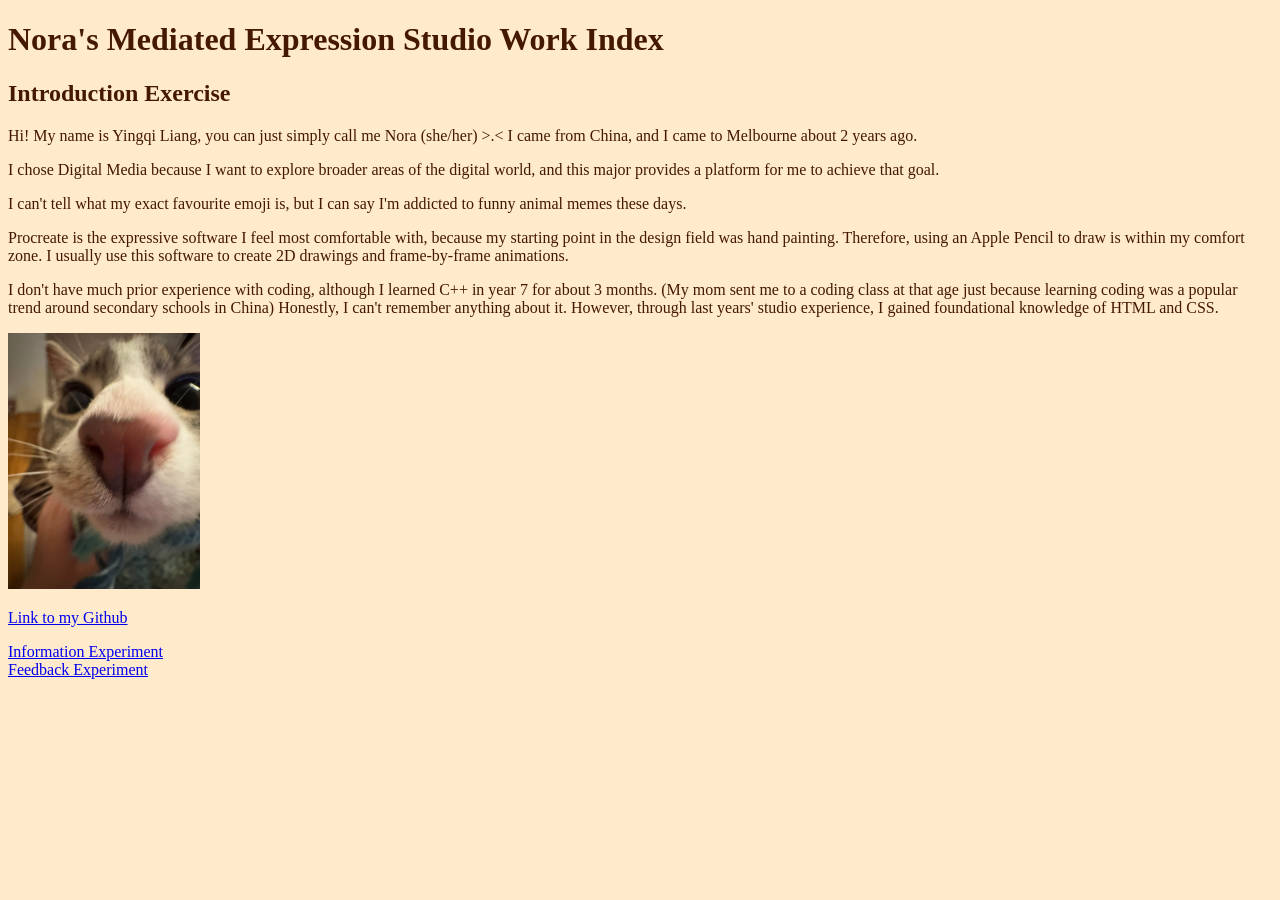
==== index.html @ 22fb96be "added feedback design to my studio work index" ====
<!doctype html>
<html lang="en">
<head>
    <meta charset="UTF-8">
    <meta name="viewport"
          content="width=device-width, user-scalable=no, initial-scale=1.0, maximum-scale=1.0, minimum-scale=1.0">
    <meta http-equiv="X-UA-Compatible" content="ie=edge">
    <title>Studio Work Index</title>
    <link rel="stylesheet" href="styles.css">
    <link rel="stylesheet" href="reset.css">
    <link rel="icon" type="image/png" sizes="32x32" href="assets/favicon-32x32.png">
</head>
<body>
<main>

    <h1>Nora's Mediated Expression Studio Work Index</h1>

    <section>

        <h2>Introduction Exercise</h2>

        <p>Hi! My name is Yingqi Liang, you can just simply call me Nora (she/her) >.< I came from China, and I came to Melbourne about 2 years ago. </p>
        <p>I chose Digital Media because I want to explore broader areas of the digital world, and this major provides a platform for me to achieve that goal.
        </p>
        <p>I can't tell what my exact favourite emoji is, but I can say I'm addicted to funny animal memes these days.</p>
        <p>Procreate is the expressive software I feel most comfortable with, because my starting point in the design field was hand painting. Therefore, using an Apple Pencil to draw is within my comfort zone. I usually use this software to create 2D drawings and frame-by-frame animations.</p>
        <p>I don't have much prior experience with coding, although I learned C++ in year 7 for about 3 months. (My mom sent me to a coding class at that age just because learning coding was a popular trend around secondary schools in China) Honestly, I can't remember anything about it. However, through last years' studio experience, I gained foundational knowledge of HTML and CSS.</p>

        <img alt="cat.jepg" src="assets/cat.jpeg" height="256" width="192"/>
<!--        This is a picture of my sister's cat, she is so cute that I really want to show off. :)-->

        <p>
            <a href="https://github.com/4143118" target="_blank">Link to my Github</a>
        </p>

        <section>
            <a href="./informationDesignExperiment/" target="_blank">Information Experiment</a>
        </section>

        <section>
            <a href="./feedbackDesign%20Experiment/" target="_blank">Feedback Experiment</a>
        </section>

    </section>

</main>
</body>
</html>
---- styles.css ----
body{
    background-color: rgb(255, 234, 204);
    color: rgb(69, 24, 4);
}
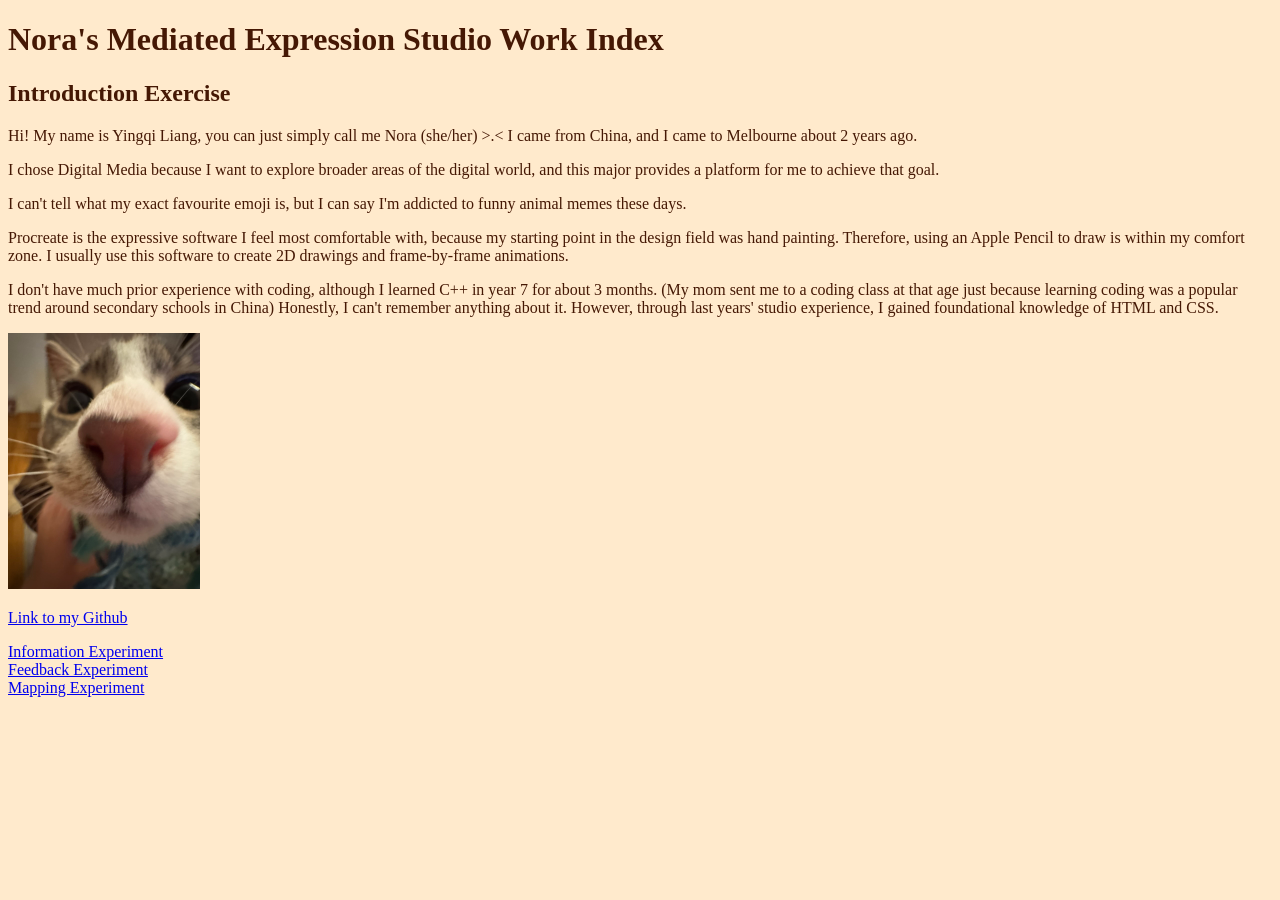
==== commit a8005f6b: "add konva template" ====
--- a/index.html
+++ b/index.html
@@ -41,6 +41,11 @@
             <a href="./feedbackDesign%20Experiment/" target="_blank">Feedback Experiment</a>
         </section>
 
+        <section>
+            <a href="./mappingDesignExperiment/" target="_blank">Mapping Experiment</a>
+        </section>
+
+
     </section>
 
 </main>
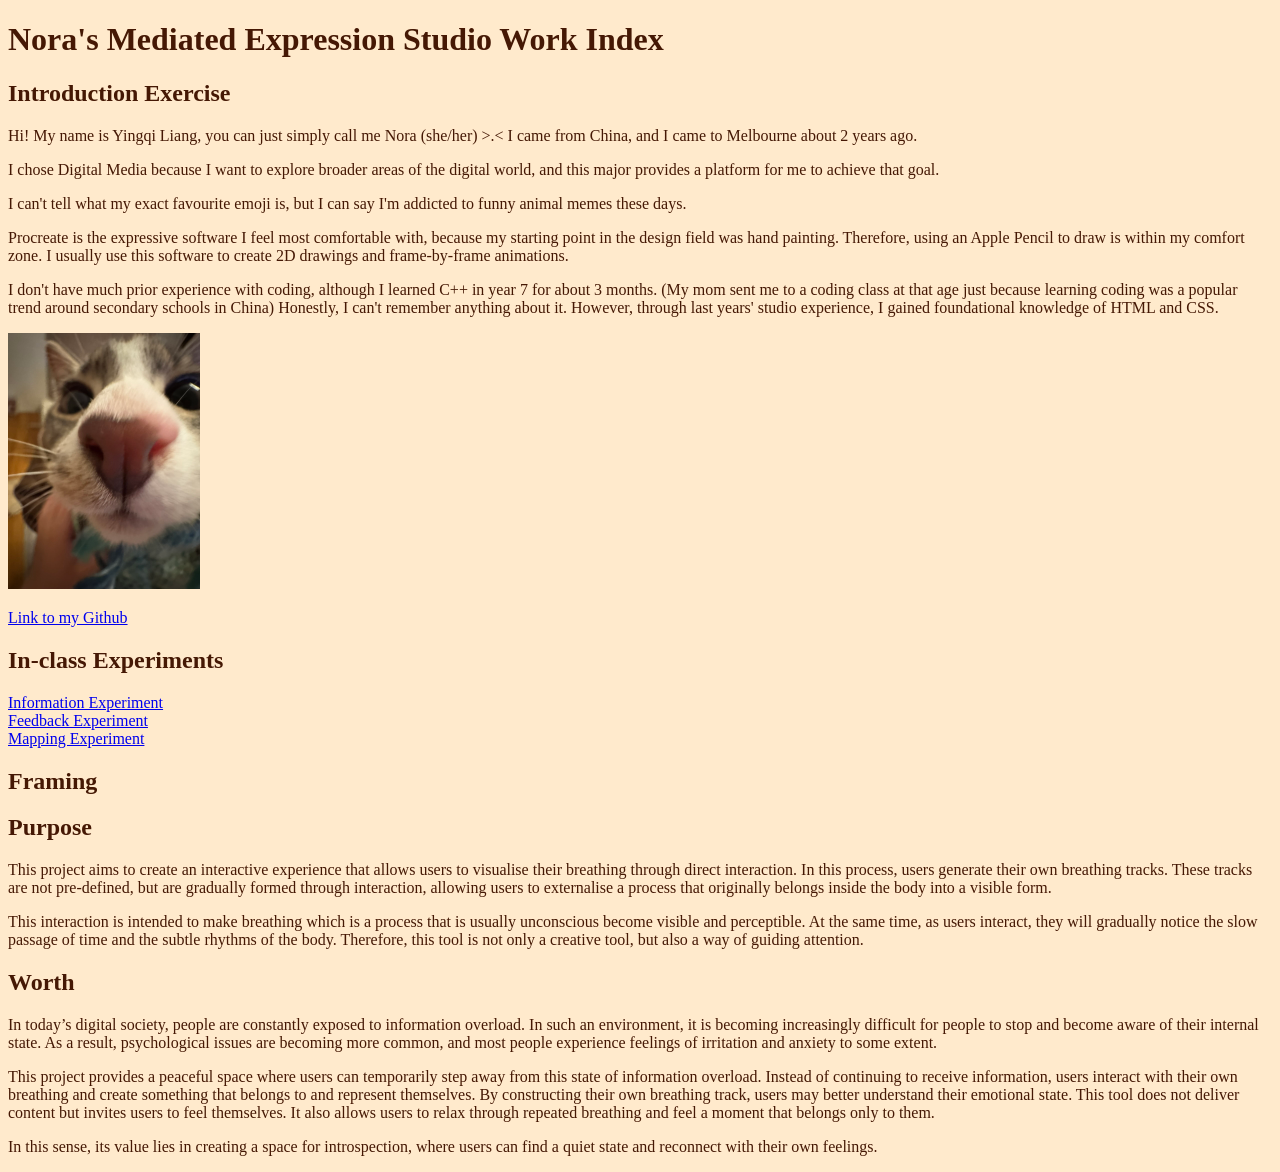
==== commit 43eb0b52: "add some comments and update some speculations" ====
--- a/index.html
+++ b/index.html
@@ -19,12 +19,25 @@
 
         <h2>Introduction Exercise</h2>
 
-        <p>Hi! My name is Yingqi Liang, you can just simply call me Nora (she/her) >.< I came from China, and I came to Melbourne about 2 years ago. </p>
-        <p>I chose Digital Media because I want to explore broader areas of the digital world, and this major provides a platform for me to achieve that goal.
+        <p>Hi! My name is Yingqi Liang, you can just simply call me Nora (she/her) >.< I came from China, and I came to
+            Melbourne about 2 years ago.
         </p>
-        <p>I can't tell what my exact favourite emoji is, but I can say I'm addicted to funny animal memes these days.</p>
-        <p>Procreate is the expressive software I feel most comfortable with, because my starting point in the design field was hand painting. Therefore, using an Apple Pencil to draw is within my comfort zone. I usually use this software to create 2D drawings and frame-by-frame animations.</p>
-        <p>I don't have much prior experience with coding, although I learned C++ in year 7 for about 3 months. (My mom sent me to a coding class at that age just because learning coding was a popular trend around secondary schools in China) Honestly, I can't remember anything about it. However, through last years' studio experience, I gained foundational knowledge of HTML and CSS.</p>
+        <p>I chose Digital Media because I want to explore broader areas of the digital world, and this major provides a
+            platform for me to achieve that goal.
+        </p>
+        <p>
+            I can't tell what my exact favourite emoji is, but I can say I'm addicted to funny animal memes these
+            days.
+        </p>
+        <p>Procreate is the expressive software I feel most comfortable with, because my starting point in the design
+            field was hand painting. Therefore, using an Apple Pencil to draw is within my comfort zone. I usually use
+            this software to create 2D drawings and frame-by-frame animations.
+        </p>
+        <p>I don't have much prior experience with coding, although I learned C++ in year 7 for about 3 months. (My mom
+            sent me to a coding class at that age just because learning coding was a popular trend around secondary
+            schools in China) Honestly, I can't remember anything about it. However, through last years' studio
+            experience, I gained foundational knowledge of HTML and CSS.
+        </p>
 
         <img alt="cat.jepg" src="assets/cat.jpeg" height="256" width="192"/>
 <!--        This is a picture of my sister's cat, she is so cute that I really want to show off. :)-->
@@ -32,6 +45,8 @@
         <p>
             <a href="https://github.com/4143118" target="_blank">Link to my Github</a>
         </p>
+
+        <h2>In-class Experiments</h2>
 
         <section>
             <a href="./informationDesignExperiment/" target="_blank">Information Experiment</a>
@@ -45,6 +60,44 @@
             <a href="./mappingDesignExperiment/" target="_blank">Mapping Experiment</a>
         </section>
 
+        <h2>Framing</h2>
+        <h2>Purpose</h2>
+
+        <p>
+            This project aims to create an interactive experience that allows users to visualise their breathing through
+            direct interaction. In this process, users generate their own breathing tracks. These tracks are not
+            pre-defined, but are gradually formed through interaction, allowing users to externalise a process that
+            originally belongs inside the body into a visible form.
+        </p>
+        <p>
+            This interaction is intended to make breathing which is a process that is usually unconscious become visible
+            and perceptible. At the same time, as users interact, they will gradually notice the slow passage of time
+            and the subtle rhythms of the body. Therefore, this tool is not only a creative tool, but also a way of
+            guiding attention.
+        </p>
+
+        <h2>Worth</h2>
+
+        <p>
+            In today’s digital society, people are constantly exposed to information overload. In such an environment,
+            it is becoming increasingly difficult for people to stop and become aware of their internal state. As a
+            result, psychological issues are becoming more common, and most people experience feelings of irritation and
+            anxiety to some extent.
+        </p>
+        <p>
+            This project provides a peaceful space where users can temporarily step away from this state of information
+            overload. Instead of continuing to receive information, users interact with their own breathing and create
+            something that belongs to and represent themselves. By constructing their own breathing track, users may
+            better understand their emotional state. This tool does not deliver content but invites users to feel
+            themselves. It also allows users to relax through repeated breathing and feel a moment that belongs only to
+            them.
+        </p>
+        <p>
+            In this sense, its value lies in creating a space for introspection, where users can find a quiet state and
+            reconnect with their own feelings.
+        </p>
+
+
 
     </section>
 
--- a/styles.css
+++ b/styles.css
@@ -1,3 +1,4 @@
+/* I chose those warm colours for achieving a feeling of warm and safe, and keeping readability. */
 body{
     background-color: rgb(255, 234, 204);
     color: rgb(69, 24, 4);
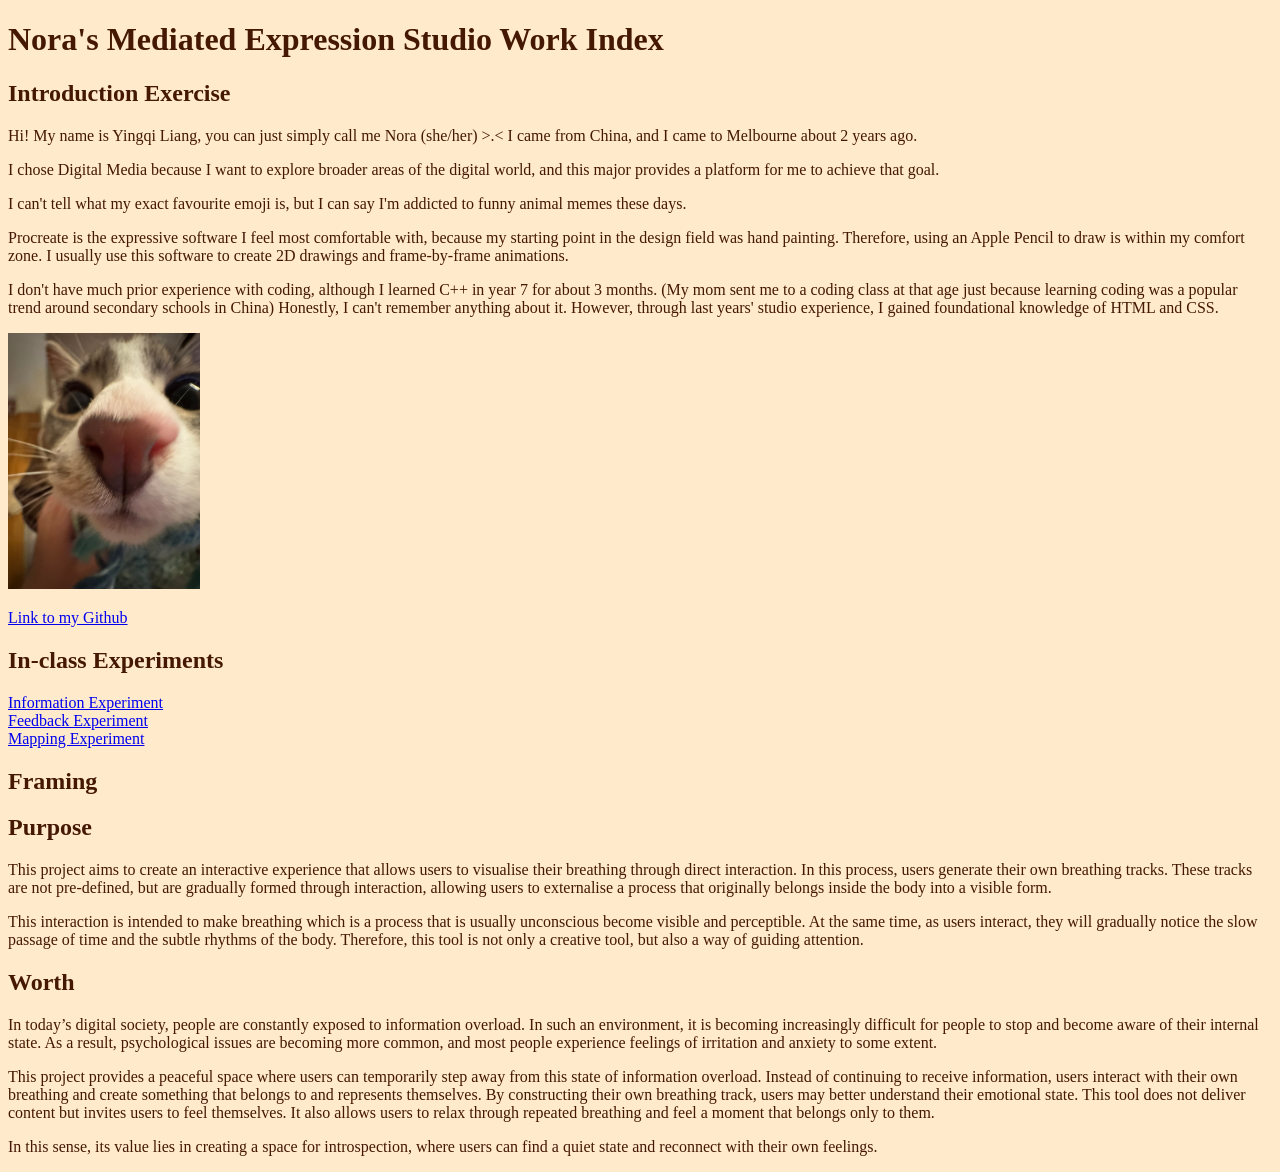
==== commit 28bc8128: "Update index.html" ====
--- a/index.html
+++ b/index.html
@@ -87,7 +87,7 @@
         <p>
             This project provides a peaceful space where users can temporarily step away from this state of information
             overload. Instead of continuing to receive information, users interact with their own breathing and create
-            something that belongs to and represent themselves. By constructing their own breathing track, users may
+            something that belongs to and represents themselves. By constructing their own breathing track, users may
             better understand their emotional state. This tool does not deliver content but invites users to feel
             themselves. It also allows users to relax through repeated breathing and feel a moment that belongs only to
             them.
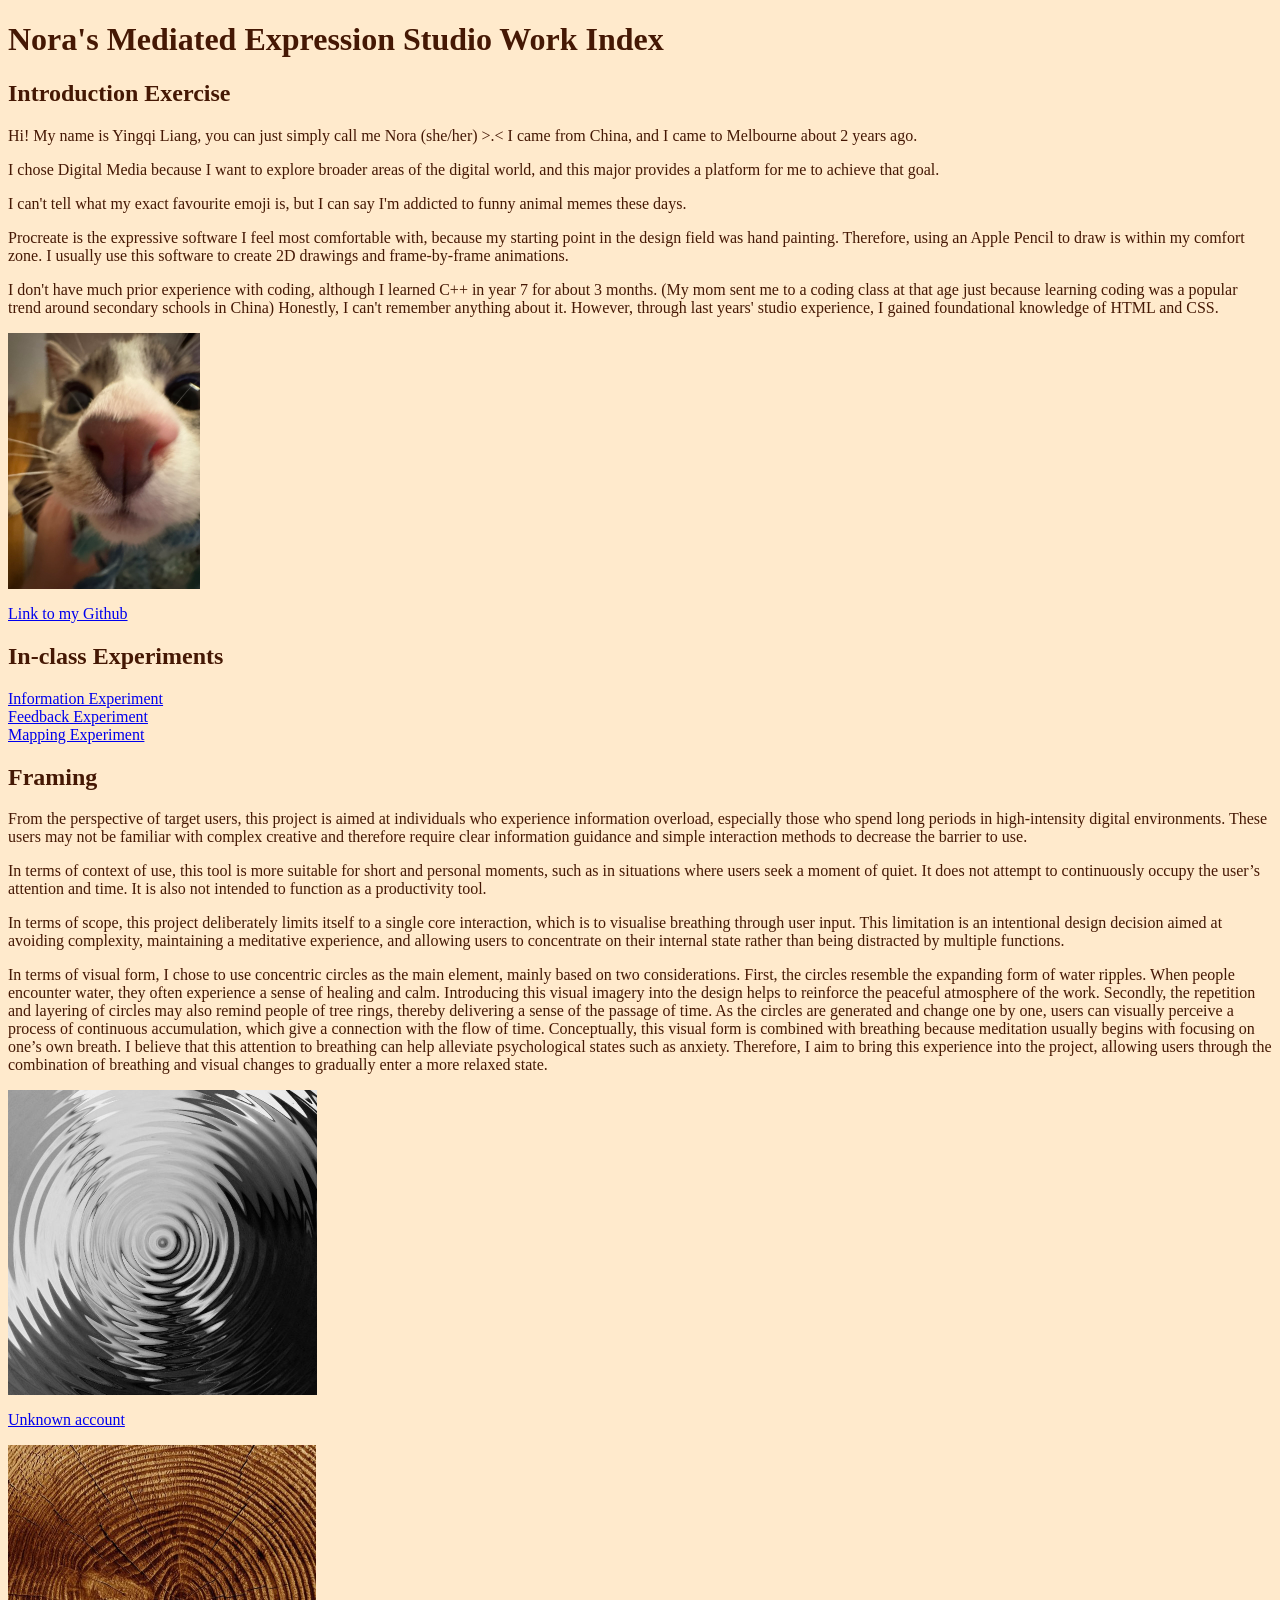
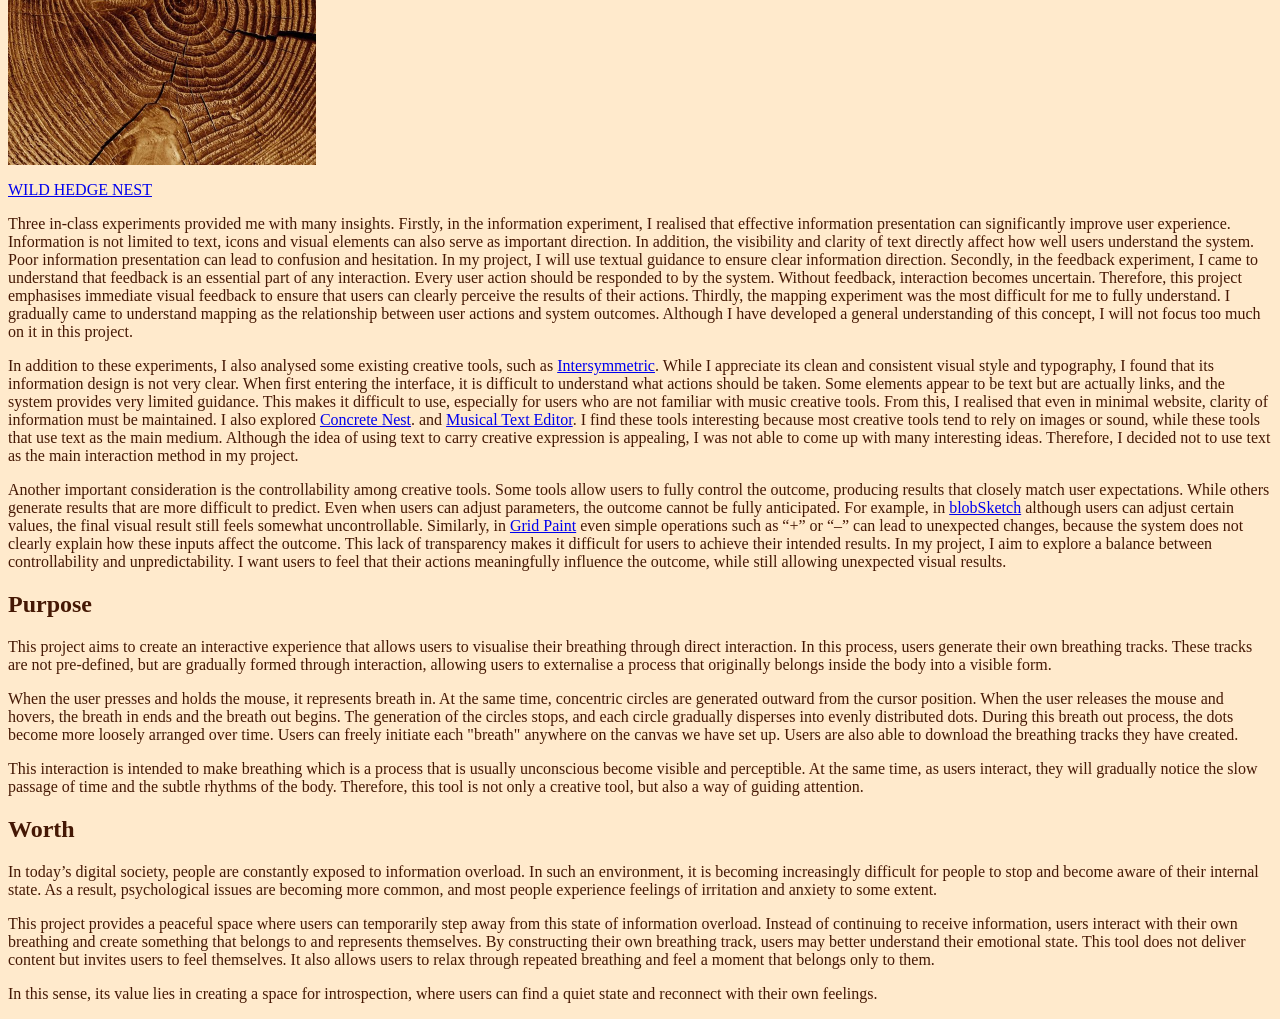
==== commit 234392d9: "framing insert text, create some links as references, and add some comments as well" ====
--- a/index.html
+++ b/index.html
@@ -53,7 +53,7 @@
         </section>
 
         <section>
-            <a href="./feedbackDesign%20Experiment/" target="_blank">Feedback Experiment</a>
+            <a href="./feedbackDeisgnFixExperiment/" target="_blank">Feedback Experiment</a>
         </section>
 
         <section>
@@ -61,6 +61,96 @@
         </section>
 
         <h2>Framing</h2>
+        <p>
+            From the perspective of target users, this project is aimed at individuals who experience information
+            overload, especially those who spend long periods in high-intensity digital environments. These users may
+            not be familiar with complex creative and therefore require clear information guidance and simple interaction
+            methods to decrease the barrier to use.
+        </p>
+        <p>
+            In terms of context of use, this tool is more suitable for short and personal moments, such as in situations
+            where users seek a moment of quiet. It does not attempt to continuously occupy the user’s attention and time.
+            It is also not intended to function as a productivity tool.
+        </p>
+        <p>
+            In terms of scope, this project deliberately limits itself to a single core interaction, which is to visualise
+            breathing through user input. This limitation is an intentional design decision aimed at avoiding complexity,
+            maintaining a meditative experience, and allowing users to concentrate on their internal state rather than
+            being distracted by multiple functions.
+        </p>
+        <p>
+            In terms of visual form, I chose to use concentric circles as the main element, mainly based on two
+            considerations. First, the circles resemble the expanding form of water ripples. When people encounter water,
+            they often experience a sense of healing and calm. Introducing this visual imagery into the design helps to
+            reinforce the peaceful atmosphere of the work. Secondly, the repetition and layering of circles may also
+            remind people of tree rings, thereby delivering a sense of the passage of time. As the circles are generated
+            and change one by one, users can visually perceive a process of continuous accumulation, which give a connection
+            with the flow of time. Conceptually, this visual form is combined with breathing because meditation usually
+            begins with focusing on one’s own breath. I believe that this attention to breathing can help alleviate
+            psychological states such as anxiety. Therefore, I aim to bring this experience into the project, allowing
+            users through the combination of breathing and visual changes to gradually enter a more relaxed state.
+        </p>
+<!--        using two external images to express my idea, put links below them for referencing. -->
+<!--        I also create some hybrid links for referencing websites.-->
+        <div class = "img-with-text">
+            <img src="assets/080a193fc32332ded07c97bd1991e3ae.jpg" height="305" width="308.5"/>
+            <p>
+                <a href="https://au.pinterest.com/pin/4644405861246112/" target="_blank">Unknown account</a>
+            </p>
+        </div>
+
+        <div class = "img-with-text">
+            <img src="assets/a6d464f4167bd7a229ea13b5d9faa302.jpg" height="320" width="308"/>
+            <p>
+                <a href="https://au.pinterest.com/pin/1829656094932014/" target="_blank">WILD HEDGE NEST</a>
+            </p>
+        </div>
+
+        <p>
+            Three in-class experiments provided me with many insights. Firstly, in the information experiment, I realised
+            that effective information presentation can significantly improve user experience. Information is not limited
+            to text, icons and visual elements can also serve as important direction. In addition, the visibility and clarity
+            of text directly affect how well users understand the system. Poor information presentation can lead to confusion
+            and hesitation. In my project, I will use textual guidance to ensure clear information direction. Secondly,
+            in the feedback experiment, I came to understand that feedback is an essential part of any interaction. Every
+            user action should be responded to by the system. Without feedback, interaction becomes uncertain. Therefore,
+            this project emphasises immediate visual feedback to ensure that users can clearly perceive the results of
+            their actions. Thirdly, the mapping experiment was the most difficult for me to fully understand. I gradually
+            came to understand mapping as the relationship between user actions and system outcomes. Although I have
+            developed a general understanding of this concept, I will not focus too much on it in this project.
+        </p>
+        <p>
+            In addition to these experiments, I also analysed some existing creative tools, such as
+            <a href="https://intersymmetric.xyz" target="_blank">Intersymmetric</a>.
+            While I appreciate its clean and consistent visual style and typography, I found that its information design
+            is not very clear. When first entering the interface, it is difficult to understand what actions should be taken.
+            Some elements appear to be text but are actually links, and the system provides very limited guidance. This
+            makes it difficult to use, especially for users who are not familiar with music creative tools. From this, I
+            realised that even in minimal website, clarity of information must be maintained. I also explored
+            <a href="https://gamesforcrows.itch.io/concrete-nest" target="_blank">Concrete Nest</a>.
+            and
+            <a href="https://yirggzmb.itch.io/musical-text-editor" target="_blank">Musical Text Editor</a>.
+            I find these tools interesting because most creative tools tend to rely on images or sound, while these tools
+            that use text as the main medium. Although the idea of using text to carry creative expression is appealing,
+            I was not able to come up with many interesting ideas. Therefore, I decided not to use text as the main
+            interaction method in my project.
+        </p>
+        <p>
+            Another important consideration is the controllability among creative tools. Some tools allow users to fully
+            control the outcome, producing results that closely match user expectations. While others generate results
+            that are more difficult to predict. Even when users can adjust parameters, the outcome cannot be fully
+            anticipated. For example, in
+            <a href="https://cpreid2.github.io/blobSketch/" target="_blank">blobSketch</a>
+            although users can adjust certain values, the final
+            visual result still feels somewhat uncontrollable. Similarly, in
+            <a href="https://schultzschultz.com/gridpaint/" target="_blank">Grid Paint</a>
+            even simple operations such as “+” or “–” can lead to unexpected changes, because the system does not clearly
+            explain how these inputs affect the outcome. This lack of transparency makes it difficult for users to achieve
+            their intended results. In my project, I aim to explore a balance between controllability and unpredictability.
+            I want users to feel that their actions meaningfully influence the outcome, while still allowing unexpected
+            visual results.
+        </p>
+
         <h2>Purpose</h2>
 
         <p>
@@ -68,6 +158,14 @@
             direct interaction. In this process, users generate their own breathing tracks. These tracks are not
             pre-defined, but are gradually formed through interaction, allowing users to externalise a process that
             originally belongs inside the body into a visible form.
+        </p>
+        <p>
+            When the user presses and holds the mouse, it represents breath in. At the same time, concentric circles are
+            generated outward from the cursor position. When the user releases the mouse and hovers, the breath in ends
+            and the breath out begins. The generation of the circles stops, and each circle gradually disperses into
+            evenly distributed dots. During this breath out process, the dots become more loosely arranged over time.
+            Users can freely initiate each "breath" anywhere on the canvas we have set up. Users are also able to download
+            the breathing tracks they have created.
         </p>
         <p>
             This interaction is intended to make breathing which is a process that is usually unconscious become visible
@@ -97,7 +195,7 @@
             reconnect with their own feelings.
         </p>
 
-
+<!--It's about 1189 words here.-->
 
     </section>
 
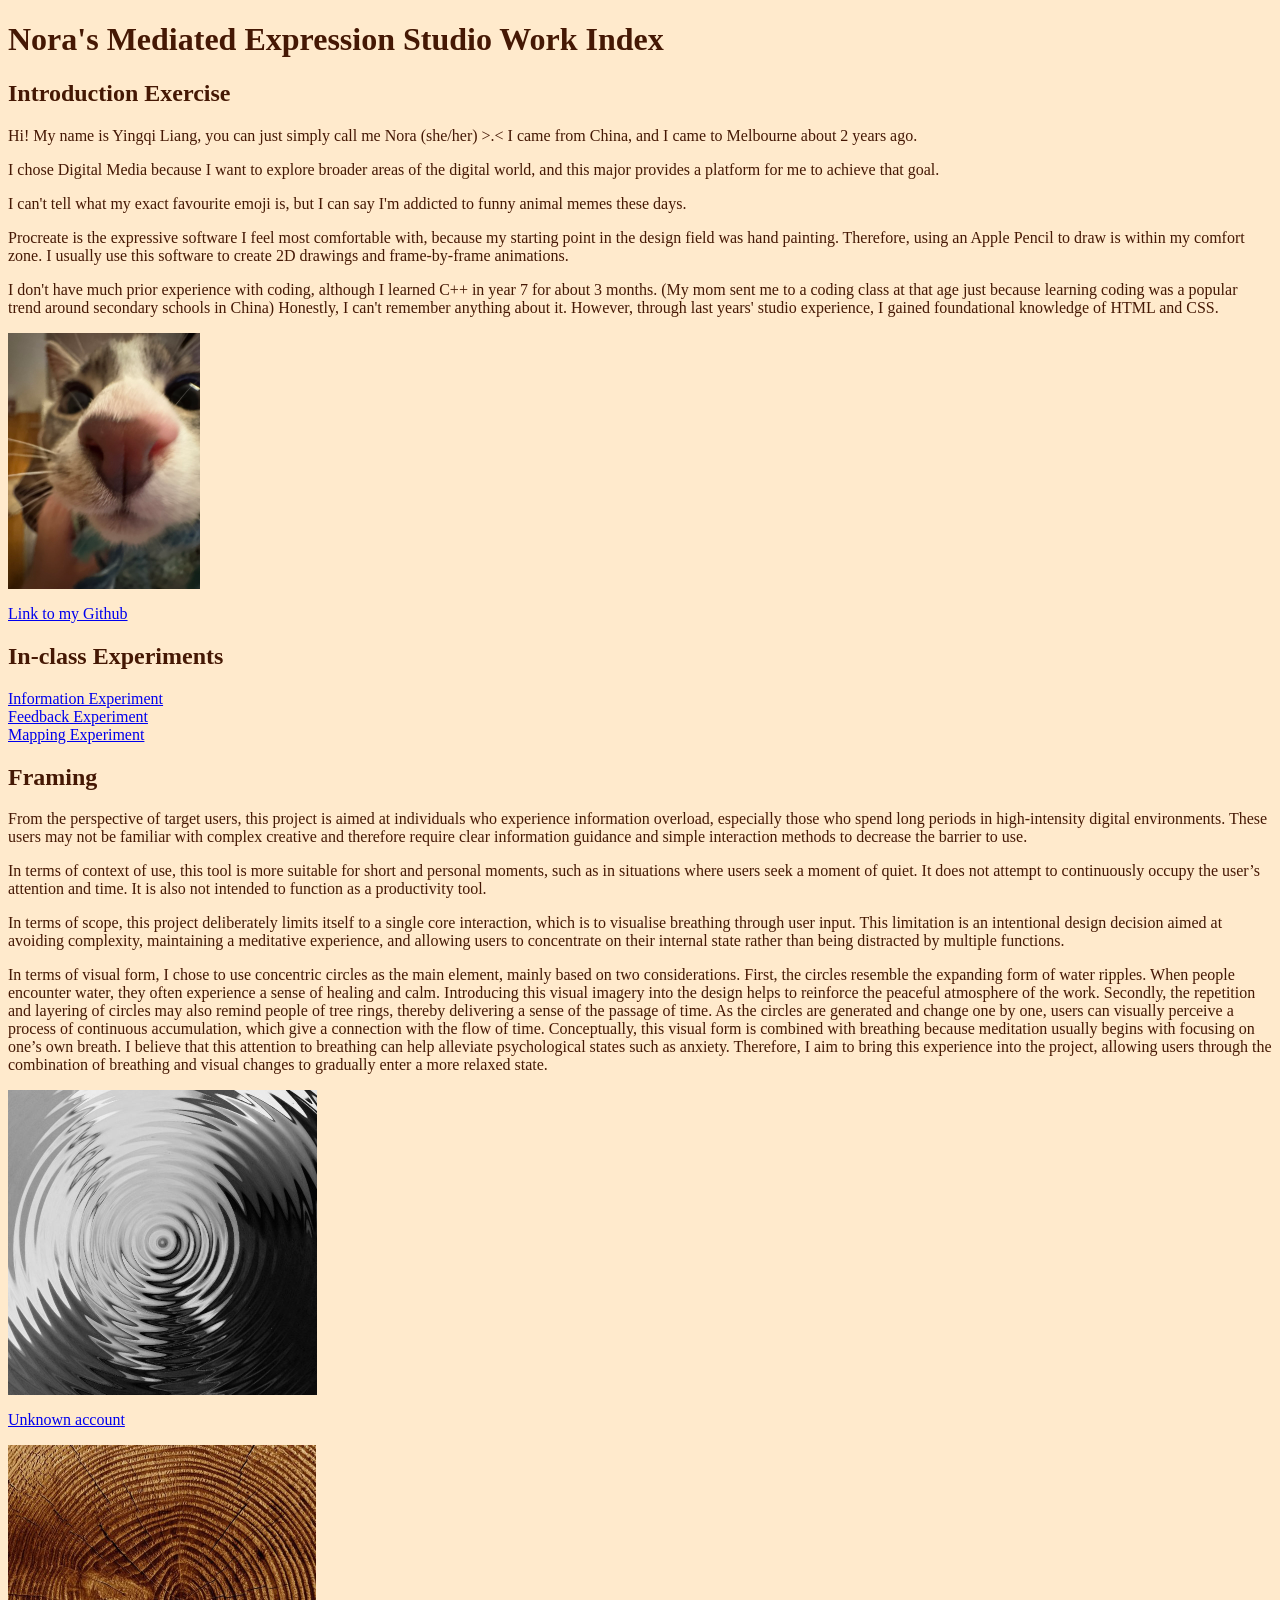
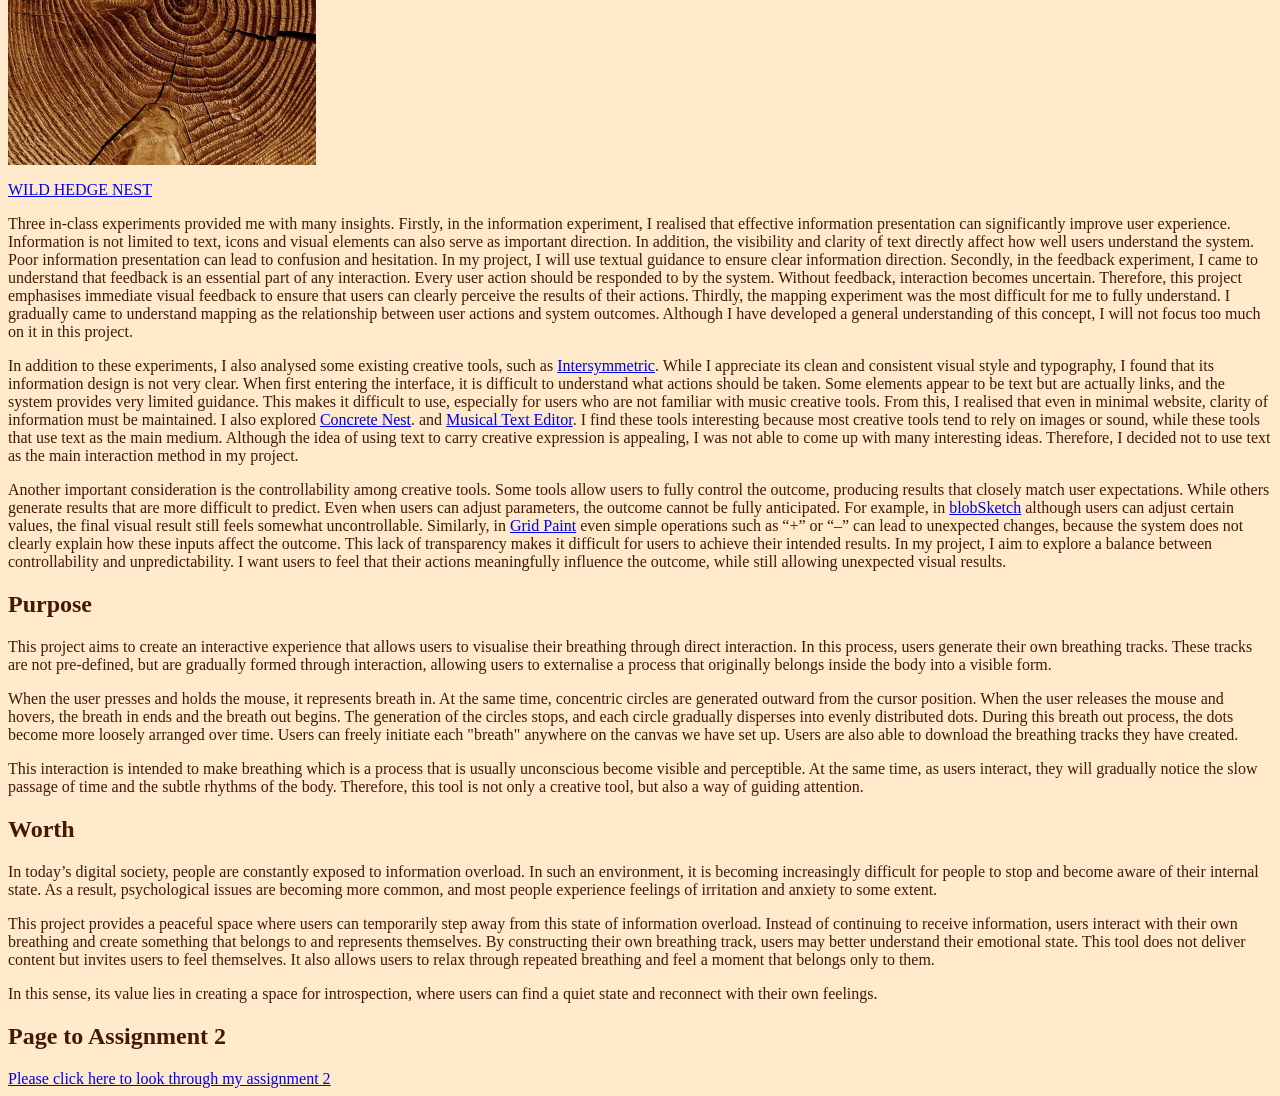
==== commit a62bfc03: "add assignment 2 page I added conceptual response and tech  approach. In addition, I have also added" ====
--- a/index.html
+++ b/index.html
@@ -199,6 +199,11 @@
 
     </section>
 
+    <section>
+        <h2>Page to Assignment 2</h2>
+        <a href="./Assignment%202/" target="_blank">Please click here to look through my assignment 2</a>
+    </section>
+
 </main>
 </body>
 </html>
